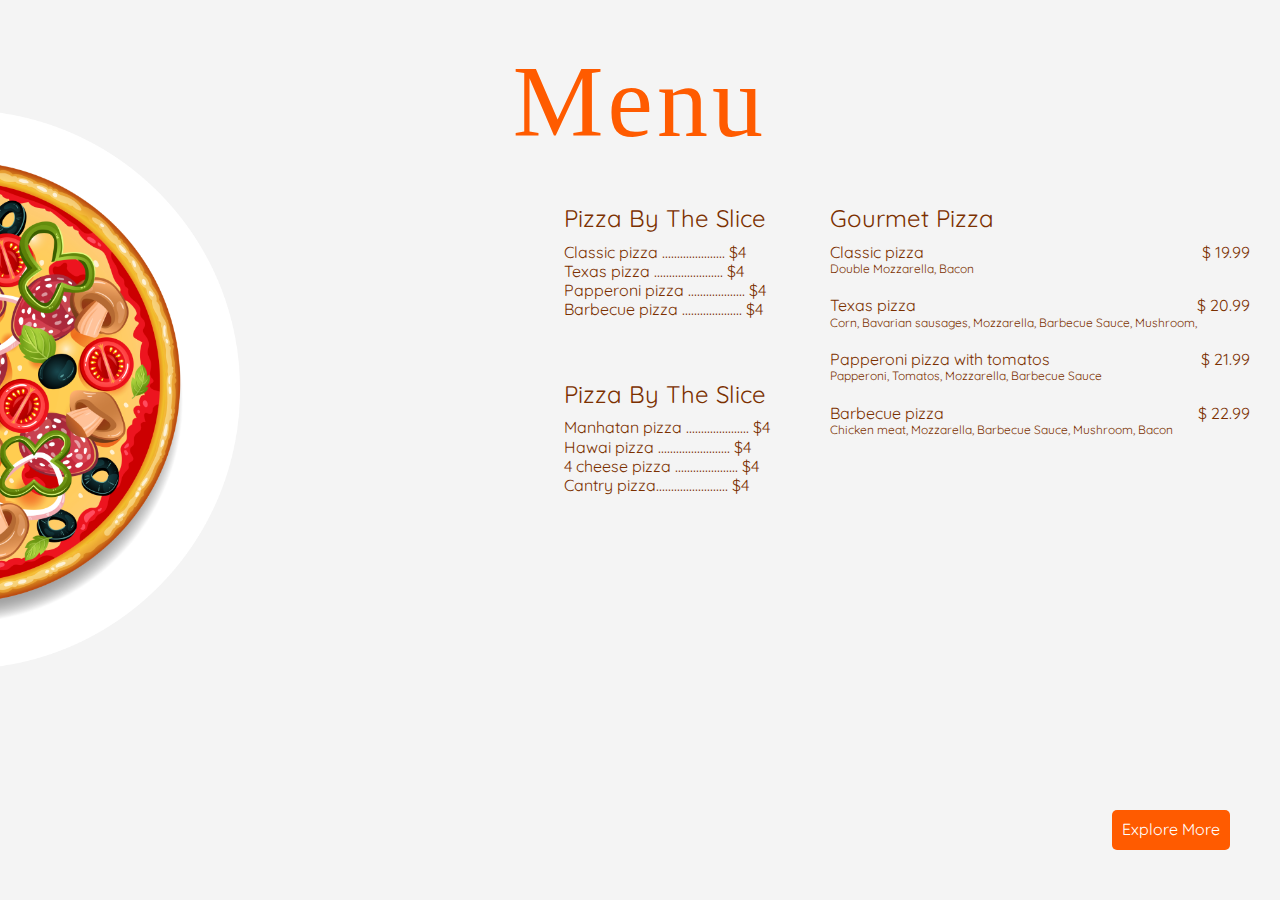
==== menu/index.html @ 6a075b6a "menu-page" ====
<!DOCTYPE html>
<html lang="en">
  <head>
    <meta charset="UTF-8" />
    <meta http-equiv="X-UA-Compatible" content="IE=edge" />
    <meta name="viewport" content="width=device-width, initial-scale=1.0" />
    <link
      rel="stylesheet"
      href="https://cdnjs.cloudflare.com/ajax/libs/modern-normalize/1.1.0/modern-normalize.min.css"
    />
    <link
      href="https://fonts.googleapis.com/css2?family=Quicksand:wght@400;600;700&display=swap"
      rel="stylesheet"
    />
    <link rel="stylesheet" href="/styles/style.css" />
    <title>Menu</title>
  </head>
  <body>
    <div class="container">
      <header class="menu-header">
        <h1 class="menu-header__heading">Menu</h1>
      </header>
      <main>
        <div class="menu-page">
          <div class="menu-page__thumb">
            <img class="menu-page__img" src="../img/pizza-section.png" alt="" />
          </div>
          <div>
            <div class="menu-page__pizza-select">
              <h2 class="menu-page__heading">Pizza by the slice</h2>
              <ul>
                <li>Classic pizza ..................... $4</li>
                <li>Texas pizza ....................... $4</li>
                <li>Papperoni pizza ................... $4</li>
                <li>Barbecue pizza .................... $4</li>
              </ul>
            </div>
            <div class="menu-page__pizza-select">
              <h2 class="menu-page__heading">Pizza by the slice</h2>
              <ul>
                <li>Manhatan pizza ..................... $4</li>
                <li>Hawai pizza ........................ $4</li>
                <li>4 cheese pizza ..................... $4</li>
                <li>Cantry pizza........................ $4</li>
              </ul>
            </div>
          </div>
          <div class="menu-page__pizza-type pizza-type">
            <h2 class="menu-page__heading">Gourmet Pizza</h2>
            <div class="pizza-type__block">
              <div>
                <h3>Classic pizza</h3>
                <p class="pizza-type__text">Double Mozzarella, Bacon</p>
              </div>
              <div>
                <span>$ 19.99</span>
              </div>
            </div>
            <div class="pizza-type__block">
              <div>
                <h3>Texas pizza</h3>
                <p class="pizza-type__text">
                  Corn, Bavarian sausages, Mozzarella, Barbecue Sauce, Mushroom,
                </p>
              </div>
              <div>
                <span>$ 20.99</span>
              </div>
            </div>
            <div class="pizza-type__block">
              <div>
                <h3>Papperoni pizza with tomatos</h3>
                <p class="pizza-type__text">
                  Papperoni, Tomatos, Mozzarella, Barbecue Sauce
                </p>
              </div>
              <div>
                <span>$ 21.99</span>
              </div>
            </div>
            <div class="pizza-type__block">
              <div>
                <h3>Barbecue pizza</h3>
                <p class="pizza-type__text">
                  Chicken meat, Mozzarella, Barbecue Sauce, Mushroom, Bacon
                </p>
              </div>
              <div class="">
                <span>$ 22.99</span>
              </div>
            </div>
          </div>
        </div>
        <div>
          <a class="menu-page__button" href="">Explore more</a>
        </div>
      </main>
    </div>
  </body>
</html>
---- styles/style.css ----
html,
body,
div,
span,
applet,
object,
iframe,
h1,
h2,
h3,
h4,
h5,
h6,
p,
blockquote,
pre,
a,
abbr,
acronym,
address,
big,
cite,
code,
del,
dfn,
img,
ins,
kbd,
q,
s,
samp,
small,
strike,
strong,
sub,
sup,
tt,
var,
b,
u,
center,
dl,
dt,
dd,
ol,
ul,
li,
fieldset,
form,
label,
legend,
table,
caption,
tbody,
tfoot,
thead,
tr,
th,
td,
article,
aside,
canvas,
details,
embed,
figure,
figcaption,
footer,
header,
hgroup,
menu,
nav,
output,
ruby,
section,
summary,
time,
mark,
audio,
video {
    border: 0;
    font-size: 100%;
    font: inherit;
    vertical-align: baseline;
    margin: 0;
    padding: 0;
}
:root{
    --orange-color:#FF5B00;
    --menu-text-color:#7B3000;
    --standard-text-color:#151515;
    --base-color:#F4F4F4;
}
body{
    font-family: Quicksand,sans-serif;
    font-weight: 400;
    line-height: 1.2;
 }
ul{
    list-style: none
}
a{
    text-decoration: none;
    color: var(--orange-color);
}
.container{
    max-width: 1860px;
    height: 100vh;;
    margin: 0 auto;
    padding: 0 30px;
    background-color:var(--base-color);
}
.header{
    display: flex;
    justify-content: space-between;

    margin-bottom: 90px;
    color: var(--orange-color);
}
.header__logo-link{
    font-size: 45px;
    font-weight: 600;
    line-height: 1.5;
}
.logo-icon{
    width: 40px;
    height: 35px;
}
.header__nav{
    flex-basis: 50%;
    flex-shrink: 2;

    margin-top: 20px;
}
.nav{
    display: flex;
    justify-content: space-evenly;

    font-weight: 700;
    font-size: 22px;

}
.content{
    display: flex;
    justify-content: space-between;
}
.content__left-part{
    flex-basis: 40%;
    display: flex;
    flex-direction: column;
    justify-content: space-between;
}
.content__heading{
    font-weight: 600;
    font-size: 86px;
    line-height: 120px;
    color: var(--orange-color);

    margin-bottom: 65px;
}
.content__text{
    font-weight: 600;
    font-size: 36px;

    text-transform: capitalize;
    color: var(--menu-text-color);

    margin-bottom: 65px;
}
.content__location{
    display: flex;
    justify-content: flex-start;

    margin-bottom: 65px;
}
.location__input{
    border: 2px solid var(--orange-color);
    border-radius: 4px;
}
.location__btn{
    width: 150px;
    border-radius: 4px;
    background-color: var(--orange-color);
    color: #fff;
    border: none;
    margin-left: 20px;
}
.button-try{
    width: 135px;
    height: 40px;
    font-weight: 600;
    font-size: 20px;
    background-color: var(--orange-color);
    color: var(--base-color);
    border: none;
    border-radius: 5px;
}

.content__right-part{
    flex-basis: 45%;
}
.content__img-wrapper{
    max-width: 500px;
}
.content__img{
    filter: drop-shadow(0px 4px 4px rgba(0, 0, 0, 0.25));
    width: 100%;
}
.button-mode{
    position: absolute;
    bottom: 30px;
    right: 60px;
    background-color: var(--base-color);
    border: none;
}
.button-mode .bth__icon{
    width: 60px;
    height: 60px;
}
/* Menu styles */
.menu-header{
    display: flex;
    justify-content: center;
    align-items: center;
}
.menu-header__heading{
    font-family: cursive;
    font-weight: 400;
    font-size: 102px;
    line-height: 2;
    display: flex;
    letter-spacing: 0.04em;
    color: var(--orange-color);
}
.menu-page{
    display: flex;
    justify-content: flex-end;

    color: var(--menu-text-color);
}
.menu-page__heading{
    text-transform: capitalize;
    font-size: 24px;
    margin-bottom: 10px;
}
.menu-page__thumb{
    position: absolute;
    top: 110px;
    left: -40px;
    width: 280px;
}
.menu-page__img{
    width: 100%;
}
.menu-page__pizza-select:first-of-type{
    margin-bottom: 60px;
}
.menu-page__pizza-type{
    margin-left: 60px;
}
.pizza-type__block{
    display: flex;
    justify-content: space-between;

    margin-bottom: 20px;
}
.pizza-type__text{
    font-size: 12px;
}
.menu-page__button{
    display: inline-block;
    width: fit-content;
    height: 40px;
    padding: 10px;
    border-radius: 5px;
    background-color: var(--orange-color);
    color: #fff;
    text-transform: capitalize;

    position: absolute;
    bottom: 50px;
    right: 50px;
}
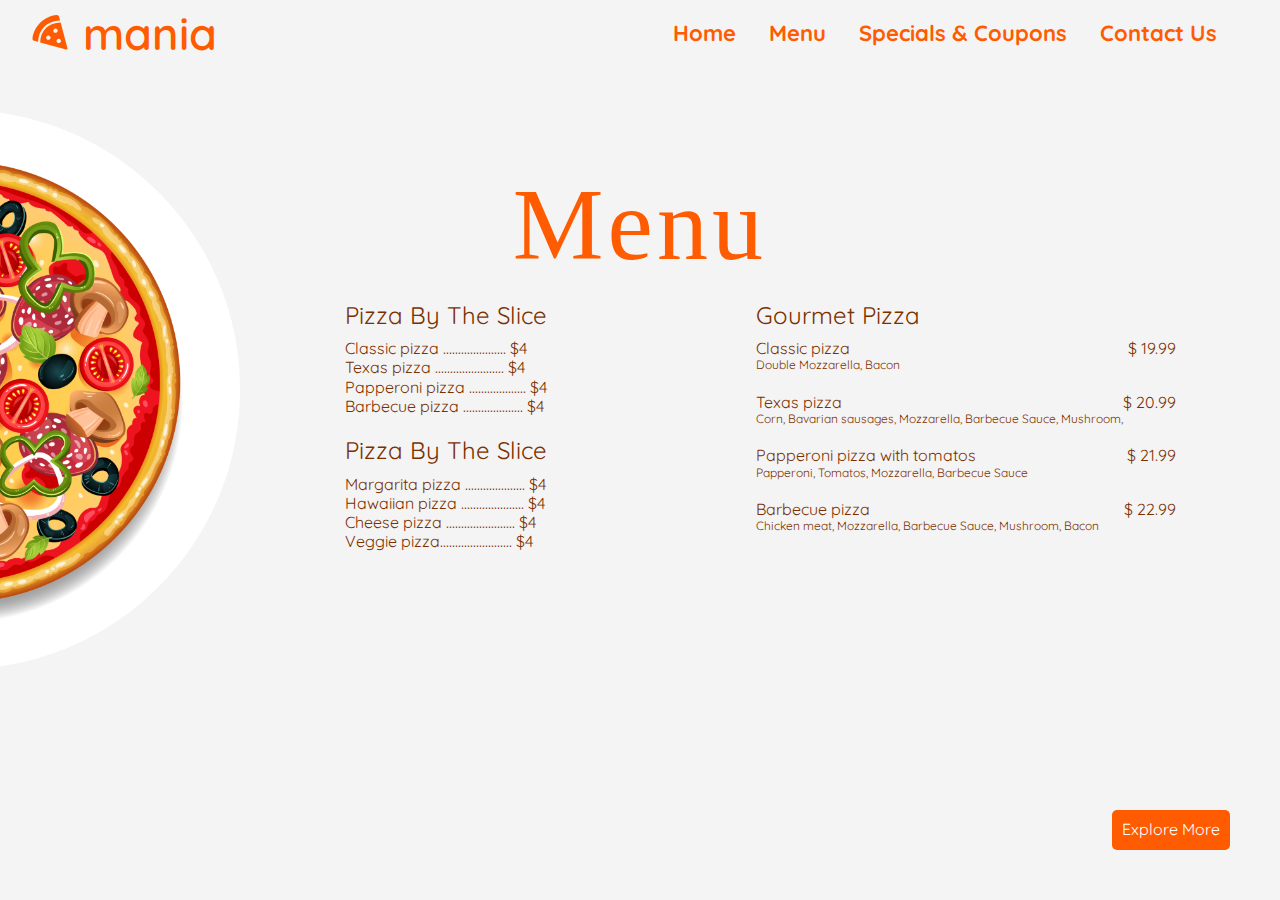
==== commit 51550902: "header + new page More" ====
--- a/menu/index.html
+++ b/menu/index.html
@@ -18,16 +18,41 @@
   <body>
     <div class="container">
       <header class="menu-header">
-        <h1 class="menu-header__heading">Menu</h1>
+        <div class="header">
+          <div class="header__logo">
+            <a href="" class="header__logo-link">
+              <svg class="logo-icon">
+                <use href="../img/symbol-defs.svg#icon-PizzaLogo"></use>
+              </svg>
+              <span class="logo-text">mania</span>
+            </a>
+          </div>
+          <div class="header__nav">
+            <nav>
+              <ul class="nav">
+                <li class="nav__item">
+                 <a href="/index.html">Home</a> </li>
+                <li class="nav__item">
+                  <a href="./menu/index.html">Menu</a>
+                </li>
+                <li class="nav__item">Specials & Coupons</li>
+                <li class="nav__item">Contact Us</li>
+              </ul>
+            </nav>
+          </div>
+        </div>
       </header>
       <main>
-        <div class="menu-page">
+        <div class="main-title">
+          <h1 class="main-heading">Menu</h1>
+        </div>
+        <div class="menu-page">  
           <div class="menu-page__thumb">
             <img class="menu-page__img" src="../img/pizza-section.png" alt="" />
           </div>
-          <div>
+          <div class="menu-page__slice-block">
             <div class="menu-page__pizza-select">
-              <h2 class="menu-page__heading">Pizza by the slice</h2>
+              <h2 class="menu-page__heading first-menu">Pizza by the slice</h2>
               <ul>
                 <li>Classic pizza ..................... $4</li>
                 <li>Texas pizza ....................... $4</li>
@@ -38,10 +63,10 @@
             <div class="menu-page__pizza-select">
               <h2 class="menu-page__heading">Pizza by the slice</h2>
               <ul>
-                <li>Manhatan pizza ..................... $4</li>
-                <li>Hawai pizza ........................ $4</li>
-                <li>4 cheese pizza ..................... $4</li>
-                <li>Cantry pizza........................ $4</li>
+                <li>Margarita pizza .................... $4</li>
+                <li>Hawaiian pizza ..................... $4</li>
+                <li>Cheese pizza ....................... $4</li>
+                <li>Veggie pizza........................ $4</li>
               </ul>
             </div>
           </div>
@@ -91,9 +116,7 @@
             </div>
           </div>
         </div>
-        <div>
-          <a class="menu-page__button" href="">Explore more</a>
-        </div>
+       <a class="menu-page__button" href="">Explore more</a>
       </main>
     </div>
   </body>
--- a/styles/style.css
+++ b/styles/style.css
@@ -113,7 +113,7 @@
     display: flex;
     justify-content: space-between;
 
-    margin-bottom: 90px;
+    margin-bottom: 80px;
     color: var(--orange-color);
 }
 .header__logo-link{
@@ -217,23 +217,23 @@
     height: 60px;
 }
 /* Menu styles */
-.menu-header{
+.main-title{
     display: flex;
     justify-content: center;
     align-items: center;
 }
-.menu-header__heading{
+.main-heading{
     font-family: cursive;
     font-weight: 400;
     font-size: 102px;
-    line-height: 2;
+    line-height: 1.5;
     display: flex;
     letter-spacing: 0.04em;
     color: var(--orange-color);
 }
 .menu-page{
     display: flex;
-    justify-content: flex-end;
+    justify-content: space-around;
 
     color: var(--menu-text-color);
 }
@@ -251,8 +251,11 @@
 .menu-page__img{
     width: 100%;
 }
-.menu-page__pizza-select:first-of-type{
-    margin-bottom: 60px;
+.menu-page__slice-block{
+    margin-left: 15rem;
+}
+.menu-page__pizza-select{
+    margin-bottom: 20px;
 }
 .menu-page__pizza-type{
     margin-left: 60px;
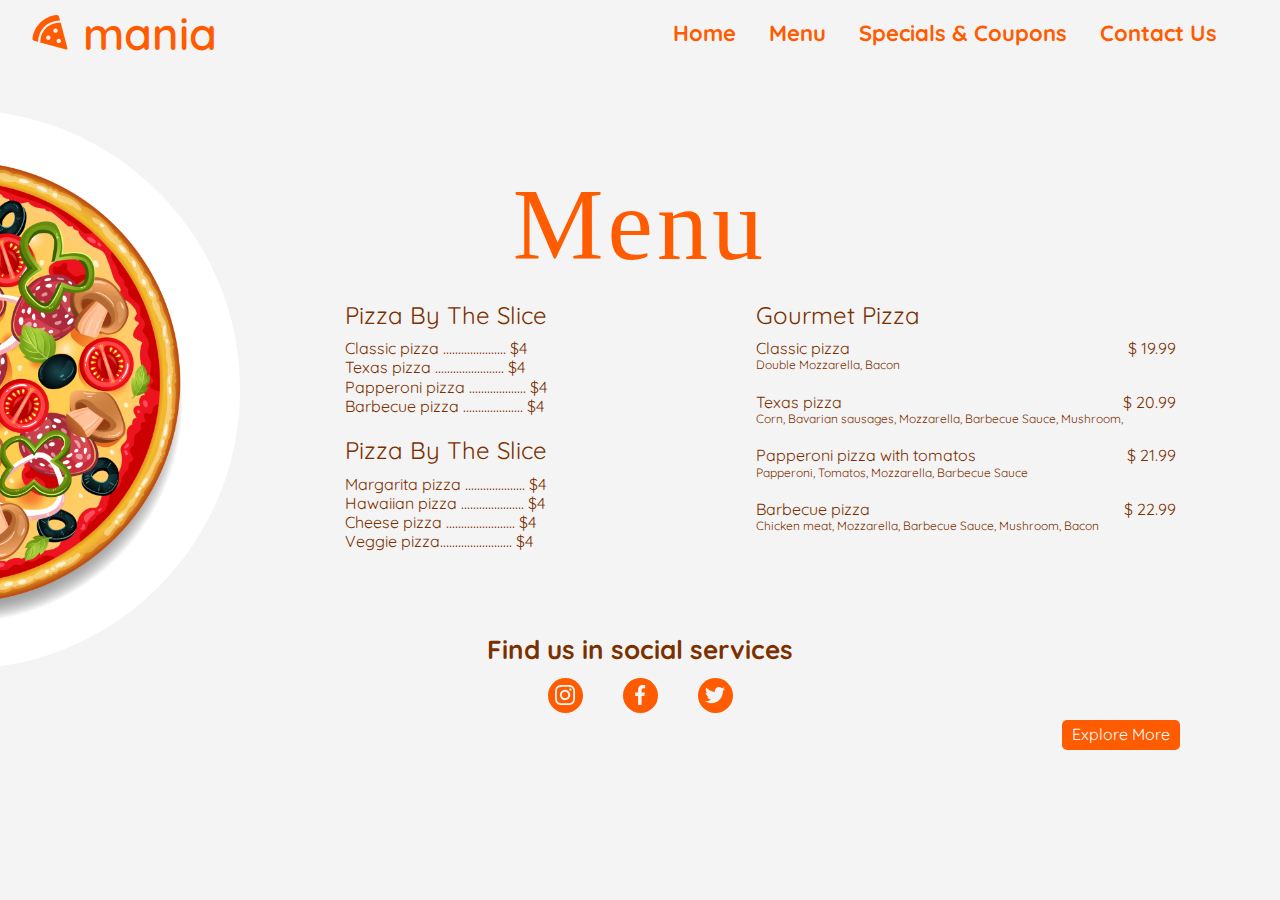
==== commit 4202d3a0: "coupons" ====
--- a/menu/index.html
+++ b/menu/index.html
@@ -31,11 +31,14 @@
             <nav>
               <ul class="nav">
                 <li class="nav__item">
-                 <a href="/index.html">Home</a> </li>
+                  <a href="/index.html">Home</a>
+                </li>
                 <li class="nav__item">
                   <a href="./menu/index.html">Menu</a>
                 </li>
-                <li class="nav__item">Specials & Coupons</li>
+                <li class="nav__item">
+                  <a href="../pizza_more/index.html">Specials & Coupons</a>
+                </li>
                 <li class="nav__item">Contact Us</li>
               </ul>
             </nav>
@@ -46,7 +49,7 @@
         <div class="main-title">
           <h1 class="main-heading">Menu</h1>
         </div>
-        <div class="menu-page">  
+        <div class="menu-page">
           <div class="menu-page__thumb">
             <img class="menu-page__img" src="../img/pizza-section.png" alt="" />
           </div>
@@ -116,8 +119,36 @@
             </div>
           </div>
         </div>
-       <a class="menu-page__button" href="">Explore more</a>
+        <a class="menu-page__button" href="">Explore more</a>
       </main>
+      <footer>
+        <div class="footer-section">
+          <h2 class="footer-section__title">Find us in social services</h2>
+          <ul class="footer-section__list">
+            <li>
+              <a class="footer-section__link" href="">
+                <svg class="footer-section__item">
+                  <use href="../img/symbol-defs.svg#icon-insta"></use>
+                </svg>
+              </a>
+            </li>
+            <li>
+              <a class="footer-section__link" href="">
+                <svg class="footer-section__item">
+                  <use href="../img/symbol-defs.svg#icon-facebook"></use>
+                </svg>
+              </a>
+            </li>
+            <li>
+              <a class="footer-section__link" href="">
+                <svg class="footer-section__item">
+                  <use href="../img/symbol-defs.svg#icon-twitter"></use>
+                </svg>
+              </a>
+            </li>
+          </ul>
+        </div>
+      </footer>
     </div>
   </body>
 </html>
--- a/styles/style.css
+++ b/styles/style.css
@@ -94,6 +94,7 @@
     font-family: Quicksand,sans-serif;
     font-weight: 400;
     line-height: 1.2;
+    background-color: var(--base-color);
  }
 ul{
     list-style: none
@@ -104,10 +105,8 @@
 }
 .container{
     max-width: 1860px;
-    height: 100vh;;
     margin: 0 auto;
     padding: 0 30px;
-    background-color:var(--base-color);
 }
 .header{
     display: flex;
@@ -207,8 +206,8 @@
 }
 .button-mode{
     position: absolute;
-    bottom: 30px;
-    right: 60px;
+    bottom: 50px;
+    right: 50px;
     background-color: var(--base-color);
     border: none;
 }
@@ -216,7 +215,43 @@
     width: 60px;
     height: 60px;
 }
+footer{
+    margin-top: 60px;
+}
+.footer-section{
+    height: 80px;
+    text-align: center;
+}
+.footer-section__title{
+    font-size: 26px;
+    font-weight: bold;
+    line-height: 1.4;
+    color: var(--menu-text-color);
+    margin-bottom: 5px;
+}
+.footer-section__list{
+    display: flex;
+    justify-content: center;
+    align-items: center;
+}
+.footer-section__link{
+    display: flex;
+    justify-content: center;
+    align-items: center;
+    width: 35px;
+    height: 35px;
+    border-radius: 50%;
+    margin: 5px 20px;
+    background-color: var(--orange-color);
+}
+.footer-section__item{
+    width: 20px;
+    height: 20px;
+    fill: var(--base-color);
+}
+
 /* Menu styles */
+
 .main-title{
     display: flex;
     justify-content: center;
@@ -232,6 +267,7 @@
     color: var(--orange-color);
 }
 .menu-page{
+    font-family: Quicksand, sans-serif;
     display: flex;
     justify-content: space-around;
 
@@ -272,14 +308,29 @@
 .menu-page__button{
     display: inline-block;
     width: fit-content;
-    height: 40px;
-    padding: 10px;
+    height: 30px;
+    padding: 5px 10px;
     border-radius: 5px;
     background-color: var(--orange-color);
     color: #fff;
     text-transform: capitalize;
 
     position: absolute;
-    bottom: 50px;
-    right: 50px;
+    bottom: 150px;
+    right:100px;
+}
+
+/* Specials & coupons */
+.hero{
+    display: flex;
+    flex-direction: column;
+    justify-content: center;
+    align-items: center;
+}
+.hero__title{
+    font-family: Quicksand, sans-serif;
+    font-size: 35px;
+    line-height: 1.5;
+    font-weight: bold;
+    color: var(--menu-text-color);
 }